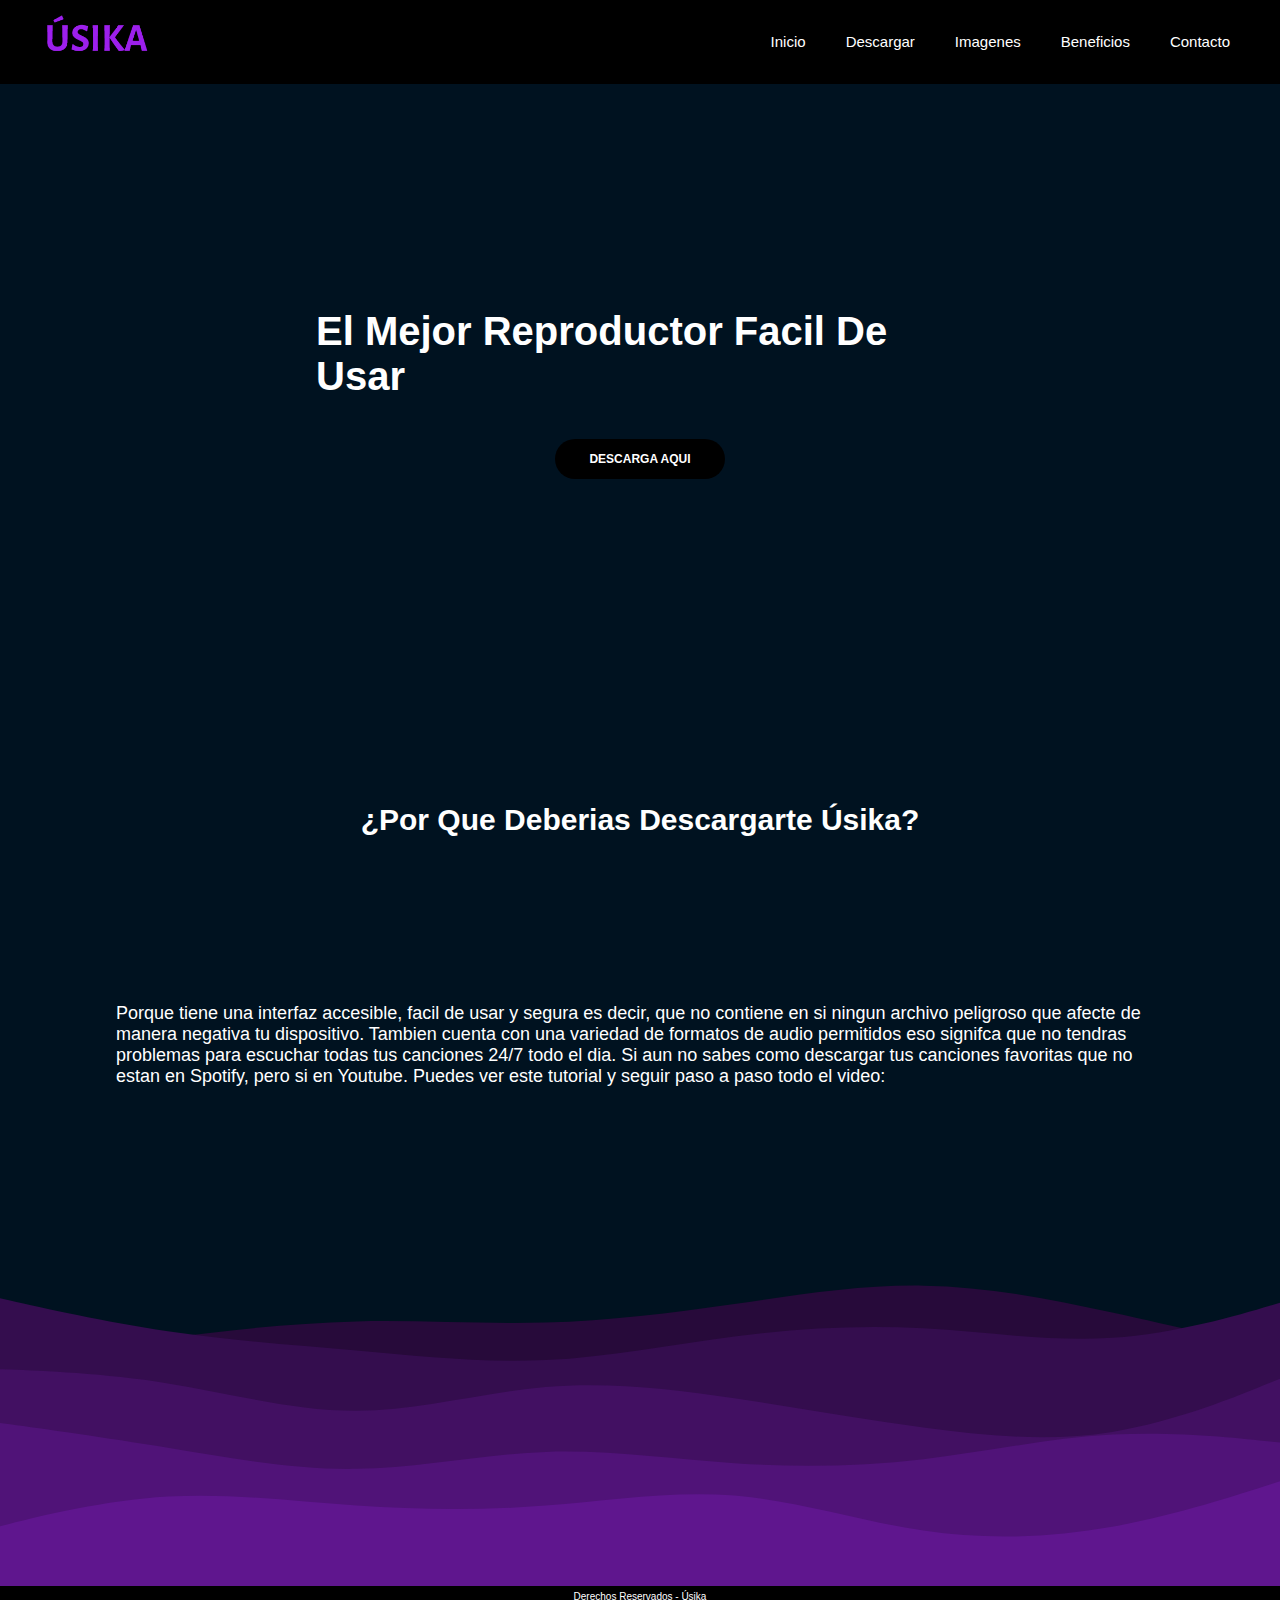
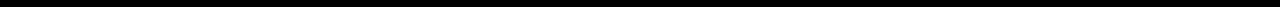
==== index.html @ 64f84dd8 "Agregando efectos en el css" ====
<!DOCTYPE html>
<html lang="en">
<head>
    <meta charset="UTF-8">
    <meta http-equiv="X-UA-Compatible" content="IE=edge">
    <meta name="viewport" content="width=device-width, initial-scale=1.0">
    <title>ÚSIKA</title>

    <link href="https://cdn.jsdelivr.net/npm/bootstrap@5.1.3/dist/css/bootstrap.min.css" rel="stylesheet" integrity="sha384-1BmE4kWBq78iYhFldvKuhfTAU6auU8tT94WrHftjDbrCEXSU1oBoqyl2QvZ6jIW3" crossorigin="anonymous">

    <link rel="stylesheet" href="Css/estilos.css">
</head>
<body>
    <header>
        <nav>
            <a href="index.html">
                <img class="logodelsitio" src="Imagenes/logo.jpg" alt="logo">
            </a>
            <a href="#listas">
                <img class="menu" src="Imagenes/menu.png" alt="menu">
            </a>
            <ul class="listas" id="listas">
                <li class="enlaces"><a class="enlaces_2" href="index.html">Inicio</a></li>
                <li class="enlaces"><a class="enlaces_2" href="Paginas/descargar.html">Descargar</a></li>
                <li class="enlaces"><a class="enlaces_2" href="Paginas/imagenes.html">Imagenes</a></li>
                <li class="enlaces"><a class="enlaces_2" href="Paginas/beneficios.html">Beneficios</a></li>
                <li class="enlaces"><a class="enlaces_2" href="Paginas/contacto.html">Contacto</a></li>
                <li class="enlaces enlaces_close"><a class="enlaces_2" href="#">Salir</a></li>
            </ul>
        </nav>
    </header>
    <main>
        <section class="inicio_section">
            <h1 class="text-center inicio_titulo">El Mejor Reproductor
                Facil De Usar</h1>
                <button class="inicio_boton swing-in-top-fwd">DESCARGA AQUI</button>
        </section>

        <section class="inicio_section_2">
            <h2 class="inicio_titulo_2">¿Por Que Deberias Descargarte Úsika?</h2>

                <P class="text-center inicio_parrafo">Porque tiene una interfaz accesible, facil de usar y segura
                es decir, que no contiene en si ningun archivo
                peligroso que afecte de manera negativa tu dispositivo.
                Tambien cuenta con una variedad de formatos de audio permitidos
                eso signifca que no tendras problemas para escuchar todas
                tus canciones 24/7 todo el dia.
                Si aun no sabes como descargar tus canciones favoritas
                que no estan en Spotify, pero si en Youtube.
                Puedes ver este tutorial y seguir paso a paso todo el video:</P>

                    <iframe class="inicio_youtube_video" src="https://www.youtube.com/embed/3c69z8bg1k0" title="YouTube video player" frameborder="0" allow="accelerometer; autoplay; clipboard-write; encrypted-media; gyroscope; picture-in-picture" allowfullscreen></iframe>
               
        </section>
    </main>
    <footer>
            <p>Derechos Reservados - Úsika</p>
    </footer>

    <script src="https://cdn.jsdelivr.net/npm/bootstrap@5.1.3/dist/js/bootstrap.bundle.min.js" integrity="sha384-ka7Sk0Gln4gmtz2MlQnikT1wXgYsOg+OMhuP+IlRH9sENBO0LRn5q+8nbTov4+1p" crossorigin="anonymous"></script>
</body>
</html>
---- Css/estilos.css ----
* {
    margin: 0;
    padding: 0;
    box-sizing: border-box;
}

body {
    background-color: black;
    font-family: 'Lucida Sans', 'Lucida Sans Regular', 'Lucida Grande', 'Lucida Sans Unicode', Geneva, Verdana, sans-serif;
    color: white;
}

/* estilo para todas las paginas del sitio */

nav {
    display: flex;
    flex-direction: row;
    justify-content: space-between;
    background-color: black;
    margin: 0px 30px;
}

ul {
    margin-bottom: 0px;
    padding-left: 0px;
}

.logodelsitio {
    height: 80px;
}

.listas {
    display: flex;
    flex-direction: row;
    align-items: center;
    list-style: none;
}

.enlaces {
    margin: 0px 20px;
}

.enlaces_2 {
    font-size: 15px;
    text-decoration: none;
    color: white;
}

.enlaces :hover {
    color: #9E1FED;
}

.menu {
    height: 40px;
    margin-top: 18px;
}

footer {
    font-size: 10px;
    text-align: center;
    padding: 5px 0px;
}

footer p {
    margin-bottom: 0px;
}


/* estilos para la pagina de INICIO */

.inicio_section {
    padding: 1rem;
    height: 620px;
    background-color: #001220;
    display: flex;
    flex-direction: column;
    justify-content: center;
    align-items: center;
}

.inicio_titulo {
    font-size: 40px;
    margin: 0px 300px;
}

.inicio_boton {
    font-family: 'Trebuchet MS', 'Lucida Sans Unicode', 'Lucida Grande', 'Lucida Sans', Arial, sans-serif;
    font-weight: bold;
    font-size: 12px;
    margin-top: 40px;
    height: 40px;
    width: 170px;
    border-radius: 30px;
    border: none;
    background-color: black;
    color: white;
    transition: 0.3s;
}

.inicio_boton:hover {
    background-color: #9E1FED;
    box-shadow: 0 0 10px #9E1FED, 0 0 40px #9E1FED, 0 0 80px #9E1FED;
    transition-delay: 0.5s;
}
  
.inicio_section_2 {
    padding: 1rem;
    height: 100%;
    background-image: url(../Imagenes/fondodelasection2.svg);
    background-size: cover;
    background-position: center;
    display: grid;
    grid-template-columns: 100%;
    grid-template-rows: 200px 250px 400px;
    justify-items: center;
    align-items: center;
}

.inicio_titulo_2 {
    font-size: 30px;
    padding: 0px 1rem;
    text-align: center;
}

.inicio_parrafo {
    font-size: 18px;
    margin: 0px 100px;
}

/* estilos para la pagina de DESCARGAR */

.descargar_section {
    padding: 1rem;
    height: 400px;
    background-color: #001220;
    display: flex;
    flex-direction: column;
    justify-content: center;
    align-items: center;
}

.descargar_titulo {
    font-size: 40px;
    text-align: center;
    margin: 0px 200px;
}

.descargar_parrafo {
    font-size: 18px;
    text-align: center;
    margin: 15px 1rem;
}

.descargar_boton {
    font-family: 'Trebuchet MS', 'Lucida Sans Unicode', 'Lucida Grande', 'Lucida Sans', Arial, sans-serif;
    font-weight: bold;
    font-size: 12px;
    margin-top: 15px;
    height: 40px;
    width: 170px;
    border-radius: 30px;
    border: none;
    background-color: black;
    color: white;
    transition: 0.3s;
}

.descargar_boton:hover {
    background-color: #9E1FED;
    box-shadow: 0 0 10px #9E1FED, 0 0 40px #9E1FED, 0 0 80px #9E1FED;
    transition-delay: 0.5s;
}

.descargar_section_2 {
    padding: 2rem;
    height: 100%;
    background-image: url(../Imagenes/fondodelasection2.svg);
    background-size: cover;
    background-position: center;
    display: grid;
    grid-template-columns: 50% 50%;
    grid-template-rows: 150px 100px 120px;
    justify-items: center;
    grid-template-areas: 
    'ele1 ele1'
    'ele2 ele2'
    'ele3 ele4';
}

.descargar_titulo_2 {
    grid-area: ele1;
    text-align: center;
    margin: 0px 1rem;
    display: grid;
    align-items: center;
}

.descargar_parrafo_2 {
    grid-area: ele2;
    padding-top: 10px;
    text-align: center;
    margin: 0px 1rem; 
}

.Appstore {
    grid-area: ele3;
    height: 60px;
   
}

.Playstore {
    grid-area: ele4;
    height: 60px;
}

/* Estilos para la pagina de BENEFICIOS*/

.beneficios_section {
    padding: 1rem;
    height: 100%;
    background-image: url(../Imagenes/fondodelasection2.svg);
    background-size: cover;
    background-position: center;
    display: grid;
    grid-template-columns: 100%;
    grid-template-rows: 200px 250px 400px;
    justify-items: center;
    align-items: center;
}

.beneficios_titulo {
    margin-top: 30px;
}

.beneficios_parrafo {
    font-size: 18px;
    padding: 30px 60px 0px 60px; 
}

/*Efectos para la pagina de INICIO*/



/* RESPONSIVE para dispositivos de 768px de ancho para la pagina de INICIO*/



@media screen and (min-width: 769px) {

    .menu {
        display: none;
    }

    
    .enlaces_close {
    display: none;
    }
   
    .inicio_youtube_video {
        height: 315px;
        width: 560px;
}
}

@media screen and (max-width: 768px) {

    .listas {
        display: none;
    }

    nav {
        margin: 0px 50px;
    }

    .inicio_titulo {
        font-size: 30px;
        margin: 0px 100px;
    }
    
    .inicio_boton {
        font-size: 14px;
    }
    
    .inicio_titulo_2 {
        padding: 0px 0px;
        margin: 0px 15px;
        font-size: 28px;
    }
    
    .inicio_parrafo {
        font-size: 16px;
        margin: 0px 80px;
    }
    
    .inicio_youtube_video {
        height: 315px;
        width: 400px;
    }

    #listas {
        display: block;
        padding: 80px 0px 0px 40px;
        background-color: rgb(0, 0, 0, 0.8);
        width: 70%;
        height: 100vh;
        position: fixed;
        top: 0%;
        left: -100%;
        z-index: 100;
        transition: left 1s;
    }

    #listas:target {
        left: 0;
    }

    .enlaces_2 {
        font-size: 26px;
    }
}

@media screen and (max-width: 480px) {
    
    .inicio_youtube_video {
        height: 250px;
        width: 300px;
    }
    
    .inicio_section_2 {
        grid-template-rows: 200px 420px 300px;
    }
}

@media screen and (max-width: 426px) {
    .inicio_titulo {
        font-size: 30px;
        margin: 0px 40px;
    }
    
    .inicio_titulo_2 {
        font-size: 28px;
    }
    
    .inicio_parrafo {
        margin: 0px 50px;
    }
}

@media screen and (max-width: 320px) {
    
    .inicio_youtube_video {
        height: 200px;
        width: 250px;
    }
    
    .inicio_section {
        height: 500px;
    }
    
    .inicio_section_2 {
        grid-template-rows: 200px 500px 300px;
    }
}

/*RESPONSIVE para dispositivos de 768px de ancho para la pagina de DESCARGAR */

@media screen and (max-width: 768px) {
    
    .descargar_titulo {
        font-size: 26px;
        margin: 0px 40px;
    }
}

@media screen and (max-width: 425px) and (min-width: 321px) {
}

@media screen and (max-width: 320px) {

    .Appstore {
        height: 50px;
        width: 120px;
    }

    .Playstore {
        height: 50px;
        width: 120px;
    }
}

/* RESPONSIVE para dispositivos de 768px de ancho para la pagina de Beneficios*/

@media screen and (max-width: 480px) {

    .beneficios_section {
        grid-template-rows: 200px 420px 300px;
    }
}

@media screen and (max-width: 426px) {
    
    .beneficios_titulo {
        font-size: 28px;
    }
    
    .beneficios_parrafo {
        margin: 0px 30px;
    }

    .beneficios_section {
        grid-template-rows: 200px 700px 300px;
    }
}

@media screen and (max-width: 375px) {

    .beneficios_parrafo {
        padding: 30px 30px 0px 30px; 

    }

    .beneficios_section {
        margin: 0px 5px;
    }
}

@media screen and (max-width: 320px) {

    .beneficios_parrafo {
        padding: 20px 10px 0px 10px; 

    }

    .beneficios_section {
        grid-template-rows: 200px 700px 300px;
    }
}
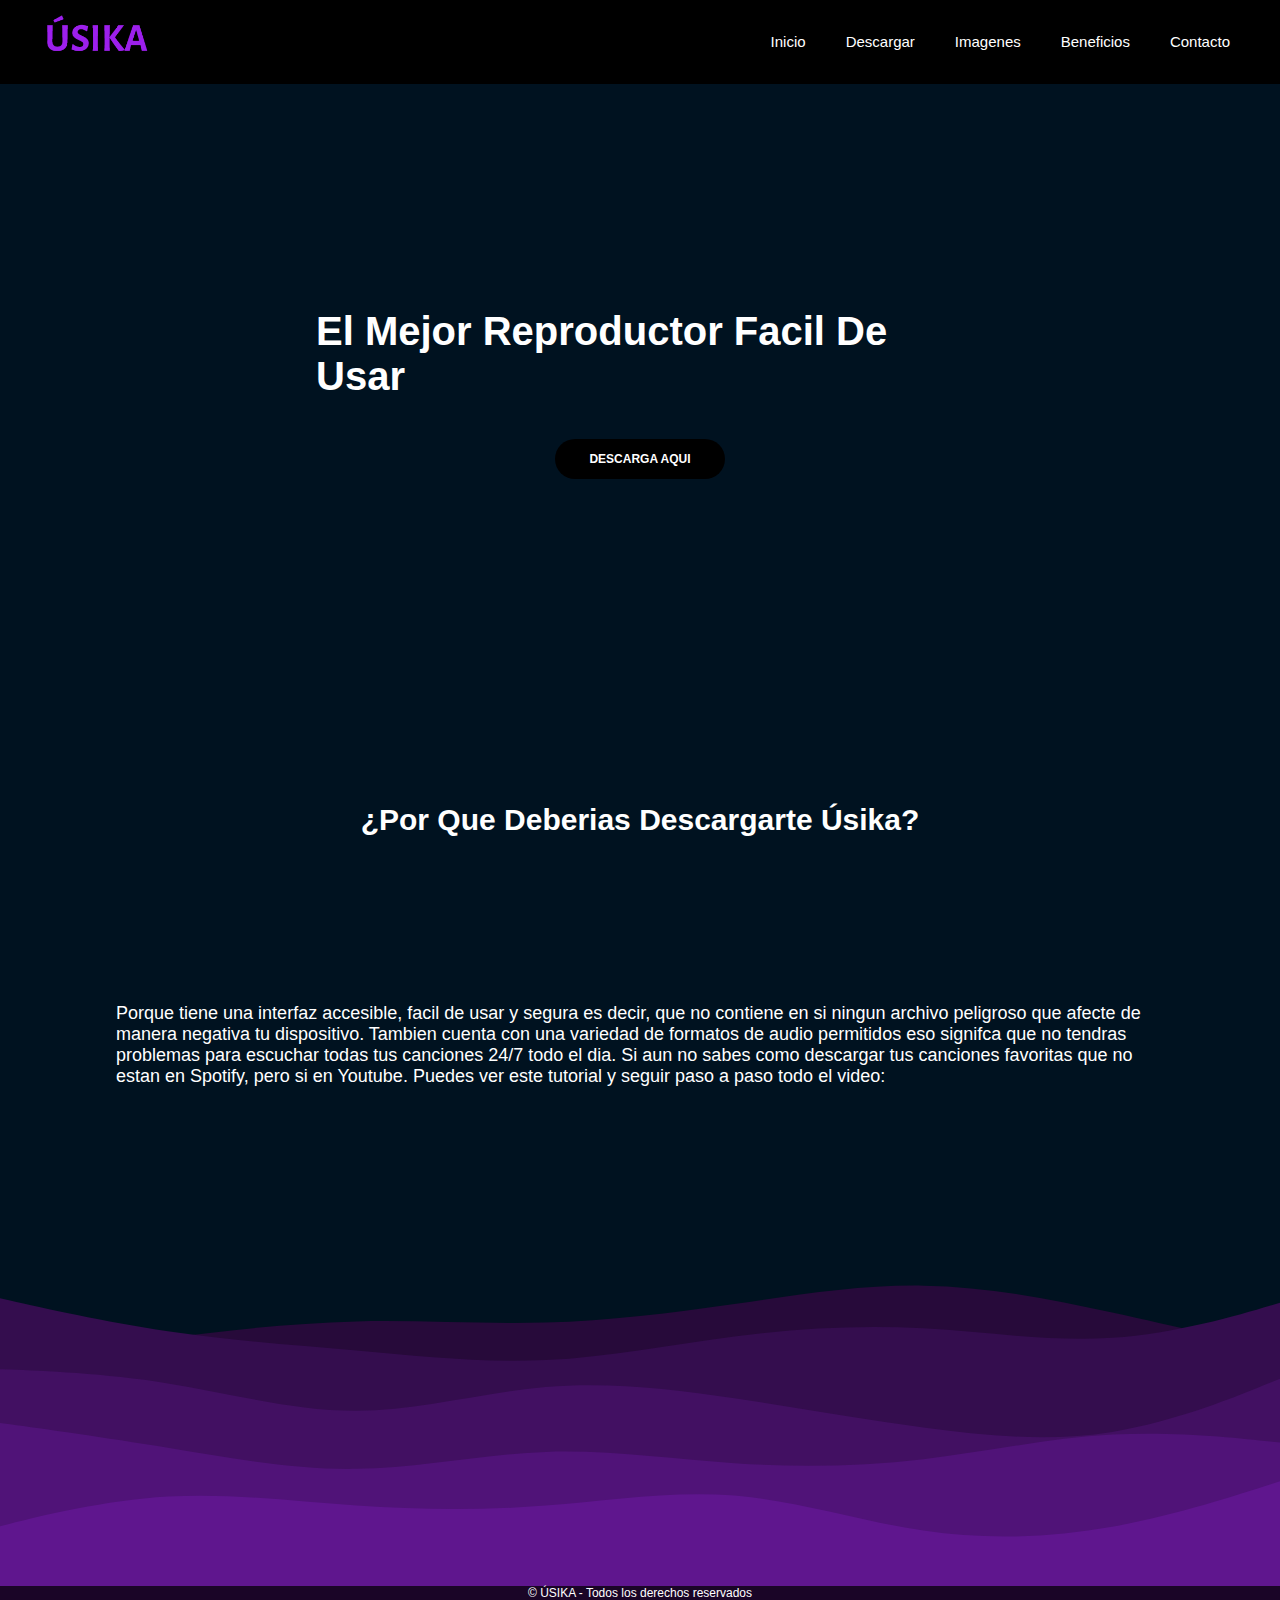
==== commit 736390b8: "Agregando unos cambios" ====
--- a/index.html
+++ b/index.html
@@ -5,6 +5,7 @@
     <meta http-equiv="X-UA-Compatible" content="IE=edge">
     <meta name="viewport" content="width=device-width, initial-scale=1.0">
     <title>ÚSIKA</title>
+    <link rel="icon" href="Imagenes/logo.jpg">
 
     <link href="https://cdn.jsdelivr.net/npm/bootstrap@5.1.3/dist/css/bootstrap.min.css" rel="stylesheet" integrity="sha384-1BmE4kWBq78iYhFldvKuhfTAU6auU8tT94WrHftjDbrCEXSU1oBoqyl2QvZ6jIW3" crossorigin="anonymous">
 
@@ -33,7 +34,7 @@
         <section class="inicio_section">
             <h1 class="text-center inicio_titulo">El Mejor Reproductor
                 Facil De Usar</h1>
-                <button class="inicio_boton swing-in-top-fwd">DESCARGA AQUI</button>
+                <button class="inicio_boton">DESCARGA AQUI</button>
         </section>
 
         <section class="inicio_section_2">
@@ -54,7 +55,7 @@
         </section>
     </main>
     <footer>
-            <p>Derechos Reservados - Úsika</p>
+            <p>© ÚSIKA - Todos los derechos reservados</p>
     </footer>
 
     <script src="https://cdn.jsdelivr.net/npm/bootstrap@5.1.3/dist/js/bootstrap.bundle.min.js" integrity="sha384-ka7Sk0Gln4gmtz2MlQnikT1wXgYsOg+OMhuP+IlRH9sENBO0LRn5q+8nbTov4+1p" crossorigin="anonymous"></script>
--- a/Css/estilos.css
+++ b/Css/estilos.css
@@ -56,12 +56,16 @@
 }
 
 footer {
-    font-size: 10px;
-    text-align: center;
-    padding: 5px 0px;
+    background-color: #1a0527;
+    display: flex;
+    flex-direction: row;
+    justify-content: center;
+    align-content: center;
 }
 
 footer p {
+    font-family: 'Segoe UI', Tahoma, Geneva, Verdana, sans-serif;
+    font-size: 12px;
     margin-bottom: 0px;
 }
 
@@ -99,7 +103,7 @@
 
 .inicio_boton:hover {
     background-color: #9E1FED;
-    box-shadow: 0 0 10px #9E1FED, 0 0 40px #9E1FED, 0 0 80px #9E1FED;
+    box-shadow: 0px 0px 10px #9E1FED, 0px 0px 40px #9E1FED, 0px 0px 80px #9E1FED;
     transition-delay: 0.5s;
 }
   
@@ -172,7 +176,7 @@
 }
 
 .descargar_section_2 {
-    padding: 2rem;
+    padding: 1rem;
     height: 100%;
     background-image: url(../Imagenes/fondodelasection2.svg);
     background-size: cover;
@@ -375,16 +379,35 @@
 @media screen and (max-width: 425px) and (min-width: 321px) {
 }
 
+@media screen and (max-width: 375px) {
+
+    .Appstore {
+        display: flex;
+        flex-direction: row;
+        height: auto;
+        width: 150px;
+    }
+
+    .Playstore {
+        display: flex;
+        flex-direction: row;
+        height: auto;
+        width: 150px;
+    }
+}
+
 @media screen and (max-width: 320px) {
 
     .Appstore {
-        height: 50px;
-        width: 120px;
+        padding-top: 20px;
+        height: auto;
+        width: 130px;
     }
 
     .Playstore {
-        height: 50px;
-        width: 120px;
+        padding-top: 20px;
+        height: auto;
+        width: 130px;
     }
 }
 
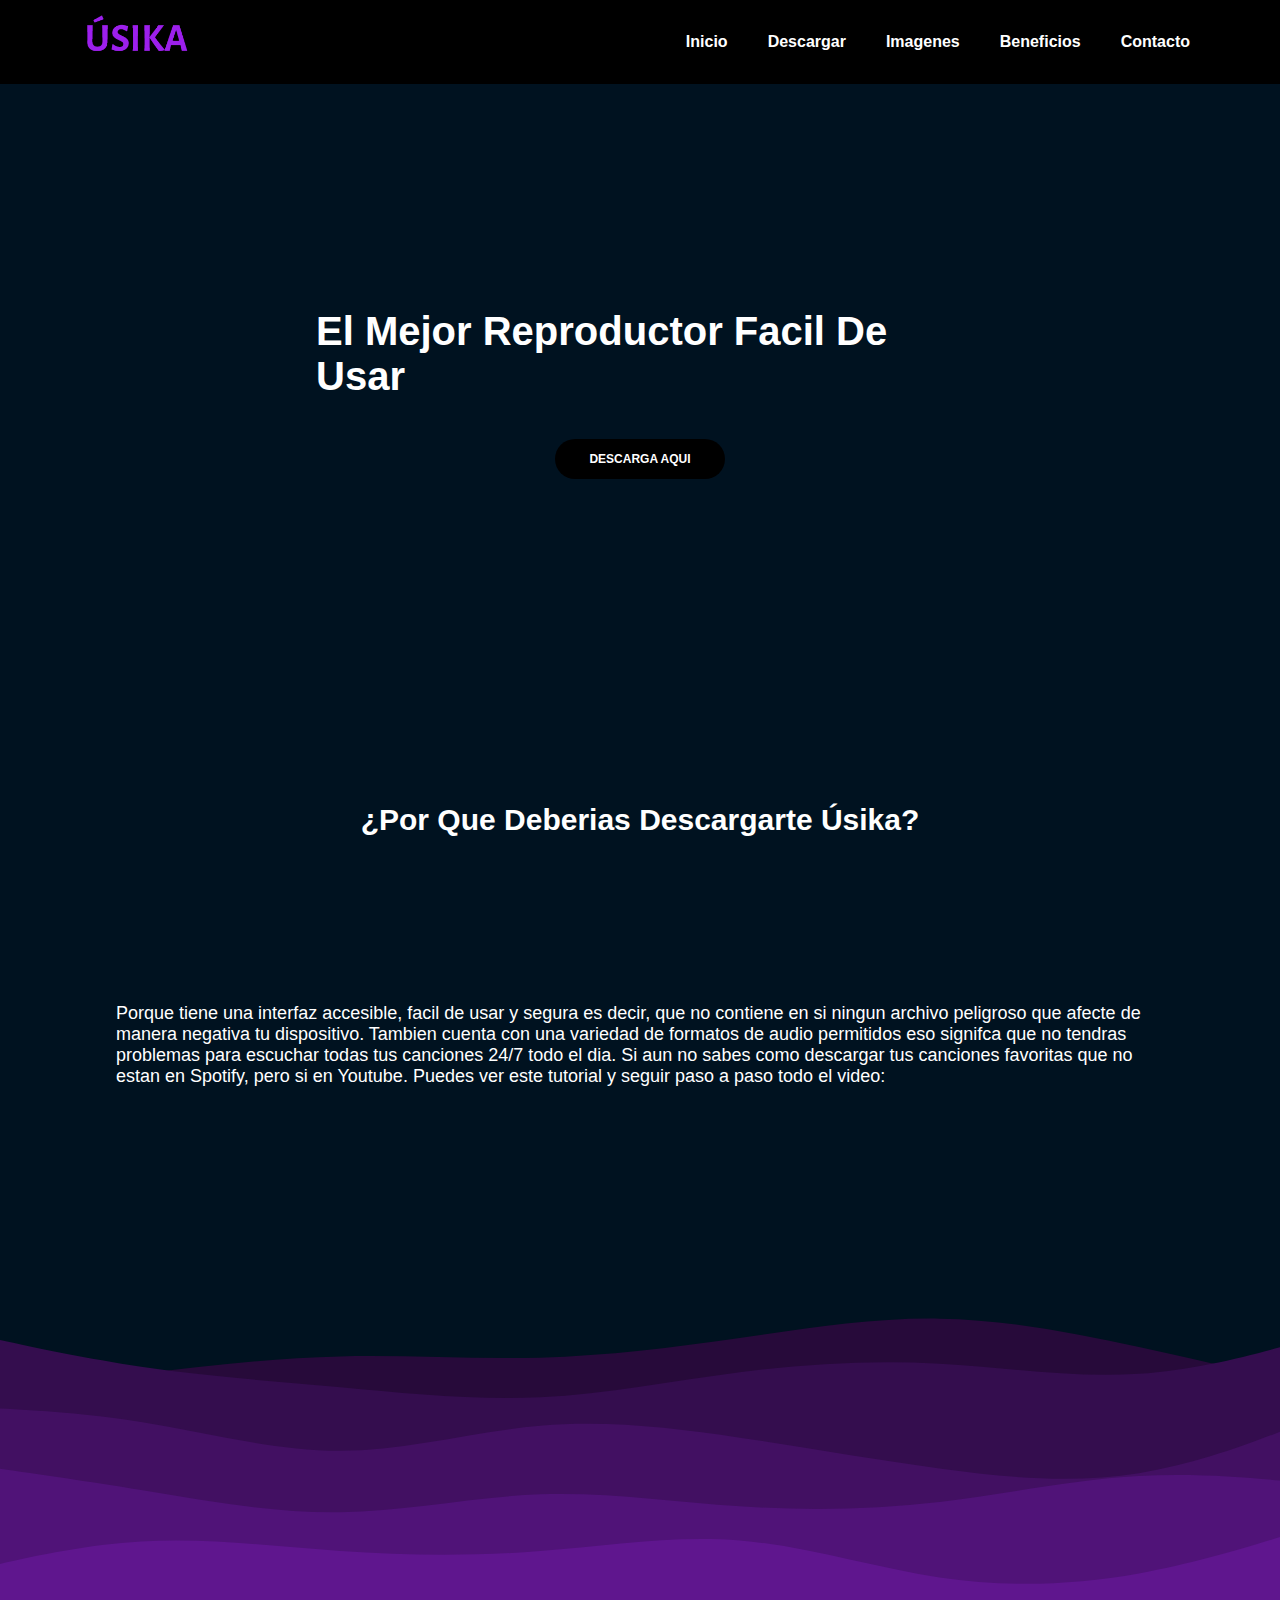
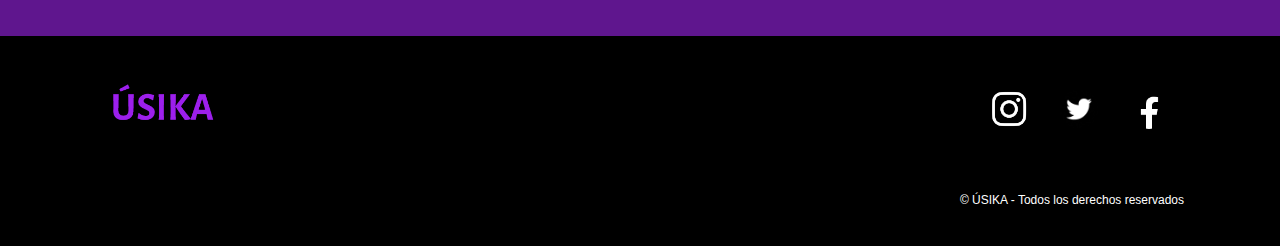
==== commit 058c88af: "Agregando segundo cambio" ====
--- a/index.html
+++ b/index.html
@@ -50,12 +50,26 @@
                 que no estan en Spotify, pero si en Youtube.
                 Puedes ver este tutorial y seguir paso a paso todo el video:</P>
 
-                    <iframe class="inicio_youtube_video" src="https://www.youtube.com/embed/3c69z8bg1k0" title="YouTube video player" frameborder="0" allow="accelerometer; autoplay; clipboard-write; encrypted-media; gyroscope; picture-in-picture" allowfullscreen></iframe>
+                <iframe class="inicio_youtube_video" src="https://www.youtube.com/embed/3c69z8bg1k0" title="YouTube video player" frameborder="0" allow="accelerometer; autoplay; clipboard-write; encrypted-media; gyroscope; picture-in-picture" allowfullscreen></iframe>
                
         </section>
     </main>
     <footer>
-            <p>© ÚSIKA - Todos los derechos reservados</p>
+        <a href="index.html">
+            <img class="logo_footer" src="Imagenes/logo.jpg" alt="logo">
+        </a>
+        <div class="footer2">
+            <a class="enlacesdelfooter" href="#">
+                <img class="footer_logos" src="Imagenes/logo-instagram.jpg" alt="logodefooter">
+            </a>
+            <a class="enlacesdelfooter" href="#">
+                <img class="footer_logos" src="Imagenes/logo-de-twitter.jpg" alt="logodefooter">
+            </a>
+            <a class="enlacesdelfooter" href="#">
+                <img class="footer_logos" src="Imagenes/logo-de-facebook.png" alt="logodefooter">
+            </a>
+        </div>
+        <p class="footer_parrafo">© ÚSIKA - Todos los derechos reservados</p>
     </footer>
 
     <script src="https://cdn.jsdelivr.net/npm/bootstrap@5.1.3/dist/js/bootstrap.bundle.min.js" integrity="sha384-ka7Sk0Gln4gmtz2MlQnikT1wXgYsOg+OMhuP+IlRH9sENBO0LRn5q+8nbTov4+1p" crossorigin="anonymous"></script>
--- a/Css/estilos.css
+++ b/Css/estilos.css
@@ -1,461 +1,508 @@
 * {
-    margin: 0;
-    padding: 0;
-    box-sizing: border-box;
+  margin: 0;
+  padding: 0;
+  box-sizing: border-box;
 }
 
 body {
-    background-color: black;
-    font-family: 'Lucida Sans', 'Lucida Sans Regular', 'Lucida Grande', 'Lucida Sans Unicode', Geneva, Verdana, sans-serif;
-    color: white;
+  background-color: black;
+  font-family: 'Lucida Sans', 'Lucida Sans Regular', 'Lucida Grande', 'Lucida Sans Unicode', Geneva, Verdana, sans-serif;
+  color: white;
 }
 
 /* estilo para todas las paginas del sitio */
-
 nav {
+  display: flex;
+  flex-direction: row;
+  justify-content: space-between;
+  background-color: black;
+  margin: 0px 70px;
+}
+
+ul {
+  margin-bottom: 0px;
+  padding-left: 0px;
+}
+
+.logodelsitio {
+  height: 80px;
+}
+
+.listas {
+  display: flex;
+  flex-direction: row;
+  align-items: center;
+  list-style: none;
+}
+
+.enlaces {
+  margin: 0px 20px;
+}
+
+.enlaces_2 {
+  font-size: 16px;
+  text-decoration: none;
+  color: white;
+  font-family: -apple-system, BlinkMacSystemFont, 'Segoe UI', Roboto, Oxygen, Ubuntu, Cantarell, 'Open Sans', 'Helvetica Neue', sans-serif;
+  font-weight: bold;
+}
+
+.enlaces :hover {
+  color: #9E1FED;
+}
+
+.menu {
+  height: 40px;
+  margin-top: 18px;
+}
+
+footer {
+  background-color: black;
+  height: 210px;
+  display: grid;
+  grid-template-columns: 50% 50%;
+  grid-template-rows: 150px auto;
+  grid-template-areas: 'ele1 ele2' + 'ele3 ele3';
+  align-items: center;
+}
+
+.logo_footer {
+  grid-area: ele1;
+  height: 80px;
+  padding-left: 6rem;
+}
+
+.footer2 {
+  display: flex;
+  flex-direction: row;
+  justify-content: flex-end;
+  padding-right: 6rem;
+}
+
+.enlacesdelfooter {
+  text-decoration: none;
+}
+
+.footer_logos {
+  grid-area: ele2;
+  height: 40px;
+  border-radius: 100%;
+  margin: 0px 15px;
+}
+
+.footer_parrafo {
+  grid-area: ele3;
+  display: flex;
+  flex-direction: row;
+  justify-content: flex-end;
+  font-family: 'Segoe UI', Tahoma, Geneva, Verdana, sans-serif;
+  font-size: 12px;
+  padding-right: 6rem;
+  margin-bottom: 2rem;
+}
+
+/* estilos para la pagina de INICIO */
+.inicio_section {
+  padding: 1rem;
+  height: 620px;
+  background-color: #001220;
+  display: flex;
+  flex-direction: column;
+  justify-content: center;
+  align-items: center;
+}
+
+.inicio_titulo {
+  font-size: 40px;
+  margin: 0px 300px;
+}
+
+.inicio_boton {
+  font-family: 'Trebuchet MS', 'Lucida Sans Unicode', 'Lucida Grande', 'Lucida Sans', Arial, sans-serif;
+  font-weight: bold;
+  font-size: 12px;
+  margin-top: 40px;
+  height: 40px;
+  width: 170px;
+  border-radius: 30px;
+  border: none;
+  background-color: black;
+  color: white;
+  transition: 0.3s;
+}
+
+.inicio_boton:hover {
+  background-color: #9E1FED;
+  box-shadow: 0px 0px 10px #9E1FED, 0px 0px 40px #9E1FED, 0px 0px 80px #9E1FED;
+  transition-delay: 0.5s;
+}
+
+.inicio_section_2 {
+  padding: 1rem;
+  height: 100%;
+  background-image: url(../Imagenes/fondodelasection2.svg);
+  background-size: cover;
+  background-position: center;
+  display: grid;
+  grid-template-columns: 100%;
+  grid-template-rows: 200px 250px 450px;
+  justify-items: center;
+  align-items: center;
+}
+
+.inicio_titulo_2 {
+  font-size: 30px;
+  padding: 0px 1rem;
+  text-align: center;
+}
+
+.inicio_parrafo {
+  font-size: 18px;
+  margin: 0px 100px;
+}
+
+/* estilos para la pagina de DESCARGAR */
+.descargar_section {
+  padding: 1rem;
+  height: 400px;
+  background-color: #001220;
+  display: flex;
+  flex-direction: column;
+  justify-content: center;
+  align-items: center;
+}
+
+.descargar_titulo {
+  font-size: 40px;
+  text-align: center;
+  margin: 0px 200px;
+}
+
+.descargar_parrafo {
+  font-size: 18px;
+  text-align: center;
+  margin: 15px 1rem;
+}
+
+.descargar_boton {
+  font-family: 'Trebuchet MS', 'Lucida Sans Unicode', 'Lucida Grande', 'Lucida Sans', Arial, sans-serif;
+  font-weight: bold;
+  font-size: 12px;
+  margin-top: 15px;
+  height: 40px;
+  width: 170px;
+  border-radius: 30px;
+  border: none;
+  background-color: black;
+  color: white;
+  transition: 0.3s;
+}
+
+.descargar_boton:hover {
+  background-color: #9E1FED;
+  box-shadow: 0 0 10px #9E1FED, 0 0 40px #9E1FED, 0 0 80px #9E1FED;
+  transition-delay: 0.5s;
+}
+
+.descargar_section_2 {
+  padding: 1rem;
+  height: 100%;
+  background-image: url(../Imagenes/fondodelasection2.svg);
+  background-size: cover;
+  background-position: center;
+  display: grid;
+  grid-template-columns: 50% 50%;
+  grid-template-rows: 150px 100px 120px;
+  justify-items: center;
+  grid-template-areas: 'ele1 ele1'+ 'ele2 ele2'+ 'ele3 ele4';
+}
+
+.descargar_titulo_2 {
+  grid-area: ele1;
+  text-align: center;
+  margin: 0px 1rem;
+  display: grid;
+  align-items: center;
+}
+
+.descargar_parrafo_2 {
+  grid-area: ele2;
+  padding-top: 10px;
+  text-align: center;
+  margin: 0px 1rem;
+}
+
+.Appstore {
+  grid-area: ele3;
+  height: 60px;
+}
+
+.Playstore {
+  grid-area: ele4;
+  height: 60px;
+}
+
+/* Estilos para la pagina de BENEFICIOS*/
+.beneficios_section {
+  padding: 1rem;
+  height: 100%;
+  background-image: url(../Imagenes/fondodelasection2.svg);
+  background-size: cover;
+  background-position: center;
+  display: grid;
+  grid-template-columns: 100%;
+  grid-template-rows: 200px 250px 400px;
+  justify-items: center;
+  align-items: center;
+}
+
+.beneficios_titulo {
+  margin-top: 30px;
+}
+
+.beneficios_parrafo {
+  font-size: 18px;
+  padding: 30px 60px 0px 60px;
+}
+
+/*RESPONSIVE para el HEADER*/
+@media screen and (max-width: 425px) {
+  footer {
+    height: 300px;
+    display: flex;
+    flex-direction: column;
+    justify-content: space-evenly;
+  }
+  .logo_footer {
+    grid-area: ele1;
+    height: 80px;
+    padding-left: 0rem;
+  }
+  .footer2 {
     display: flex;
     flex-direction: row;
-    justify-content: space-between;
-    background-color: black;
-    margin: 0px 30px;
-}
-
-ul {
-    margin-bottom: 0px;
-    padding-left: 0px;
-}
-
-.logodelsitio {
-    height: 80px;
-}
-
-.listas {
+    justify-content: flex-end;
+    padding-right: 0rem;
+  }
+  .footer_parrafo {
+    grid-area: ele3;
     display: flex;
     flex-direction: row;
-    align-items: center;
-    list-style: none;
-}
-
-.enlaces {
-    margin: 0px 20px;
-}
-
-.enlaces_2 {
-    font-size: 15px;
-    text-decoration: none;
-    color: white;
-}
-
-.enlaces :hover {
-    color: #9E1FED;
-}
-
-.menu {
-    height: 40px;
-    margin-top: 18px;
-}
-
-footer {
-    background-color: #1a0527;
+    justify-content: flex-end;
+    font-family: 'Segoe UI', Tahoma, Geneva, Verdana, sans-serif;
+    font-size: 12px;
+    padding-right: 0rem;
+    margin-bottom: 2rem;
+  }
+}
+
+/* RESPONSIVE para dispositivos de 768px de ancho para la pagina de INICIO*/
+@media screen and (min-width: 769px) {
+  .menu {
+    display: none;
+  }
+  .enlaces_close {
+    display: none;
+  }
+  .inicio_youtube_video {
+    height: 315px;
+    width: 560px;
+  }
+}
+
+@media screen and (max-width: 768px) {
+  .listas {
+    display: none;
+  }
+  nav {
+    margin: 0px 50px;
+  }
+  .inicio_titulo {
+    font-size: 30px;
+    margin: 0px 100px;
+  }
+  .inicio_boton {
+    font-size: 14px;
+  }
+  .inicio_titulo_2 {
+    padding: 0px 0px;
+    margin: 0px 15px;
+    font-size: 28px;
+  }
+  .inicio_parrafo {
+    font-size: 16px;
+    margin: 0px 80px;
+  }
+  .inicio_youtube_video {
+    height: 315px;
+    width: 400px;
+  }
+  #listas {
+    display: block;
+    padding: 80px 0px 0px 40px;
+    background-color: rgba 0, 0, 0, 0.8;
+    width: 70%;
+    height: 100vh;
+    position: fixed;
+    top: 0%;
+    left: -100%;
+    z-index: 100;
+    transition: left 1s;
+  }
+  #listas:target {
+    left: 0;
+  }
+  .enlaces_2 {
+    font-size: 26px;
+  }
+}
+
+@media screen and (max-width: 480px) {
+  .inicio_youtube_video {
+    height: 250px;
+    width: 300px;
+  }
+  .inicio_section_2 {
+    grid-template-rows: 200px 420px 300px;
+  }
+}
+
+@media screen and (max-width: 426px) {
+  .inicio_titulo {
+    font-size: 30px;
+    margin: 0px 40px;
+  }
+  .inicio_titulo_2 {
+    font-size: 28px;
+  }
+  .inicio_parrafo {
+    margin: 0px 50px;
+  }
+}
+
+@media screen and (max-width: 320px) {
+  .inicio_youtube_video {
+    height: 200px;
+    width: 250px;
+  }
+  .inicio_section {
+    height: 500px;
+  }
+  .inicio_section_2 {
+    grid-template-rows: 200px 700px 300px;
+  }
+}
+
+@media screen and (max-width: 270px) {
+  .inicio_section_2 {
+    grid-template-rows: 200px 800px 300px;
+  }
+}
+
+/*RESPONSIVE para dispositivos de 768px de ancho para la pagina de DESCARGAR */
+@media screen and (max-width: 768px) {
+  .descargar_titulo {
+    font-size: 26px;
+    margin: 0px 40px;
+  }
+}
+
+@media screen and (max-width: 425px) {
+  .descargar_section_2 {
+    grid-template-columns: 100%;
+    grid-template-rows: 200px 150px 100px 100px;
+    grid-template-areas: 'ele1'+ 'ele2'+ 'ele3'+ 'ele4';
+  }
+}
+
+@media screen and (max-width: 375px) {
+  .Appstore {
     display: flex;
     flex-direction: row;
-    justify-content: center;
-    align-content: center;
-}
-
-footer p {
-    font-family: 'Segoe UI', Tahoma, Geneva, Verdana, sans-serif;
-    font-size: 12px;
-    margin-bottom: 0px;
-}
-
-
-/* estilos para la pagina de INICIO */
-
-.inicio_section {
-    padding: 1rem;
-    height: 620px;
-    background-color: #001220;
+    height: auto;
+    width: 150px;
+  }
+  .Playstore {
     display: flex;
-    flex-direction: column;
-    justify-content: center;
-    align-items: center;
-}
-
-.inicio_titulo {
-    font-size: 40px;
-    margin: 0px 300px;
-}
-
-.inicio_boton {
-    font-family: 'Trebuchet MS', 'Lucida Sans Unicode', 'Lucida Grande', 'Lucida Sans', Arial, sans-serif;
-    font-weight: bold;
-    font-size: 12px;
-    margin-top: 40px;
-    height: 40px;
-    width: 170px;
-    border-radius: 30px;
-    border: none;
-    background-color: black;
-    color: white;
-    transition: 0.3s;
-}
-
-.inicio_boton:hover {
-    background-color: #9E1FED;
-    box-shadow: 0px 0px 10px #9E1FED, 0px 0px 40px #9E1FED, 0px 0px 80px #9E1FED;
-    transition-delay: 0.5s;
-}
-  
-.inicio_section_2 {
-    padding: 1rem;
-    height: 100%;
-    background-image: url(../Imagenes/fondodelasection2.svg);
-    background-size: cover;
-    background-position: center;
-    display: grid;
+    flex-direction: row;
+    height: auto;
+    width: 150px;
+  }
+}
+
+@media screen and (max-width: 320px) {
+  .Appstore {
+    padding-top: 20px;
+    height: auto;
+    width: 130px;
+  }
+  .Playstore {
+    padding-top: 20px;
+    height: auto;
+    width: 130px;
+  }
+}
+
+@media screen and (max-width: 300px) {
+  .descargar_section {
+    height: 500px;
+  }
+  .descargar_section_2 {
     grid-template-columns: 100%;
-    grid-template-rows: 200px 250px 400px;
-    justify-items: center;
-    align-items: center;
-}
-
-.inicio_titulo_2 {
-    font-size: 30px;
-    padding: 0px 1rem;
-    text-align: center;
-}
-
-.inicio_parrafo {
-    font-size: 18px;
-    margin: 0px 100px;
-}
-
-/* estilos para la pagina de DESCARGAR */
-
-.descargar_section {
-    padding: 1rem;
-    height: 400px;
-    background-color: #001220;
-    display: flex;
-    flex-direction: column;
-    justify-content: center;
-    align-items: center;
-}
-
-.descargar_titulo {
-    font-size: 40px;
-    text-align: center;
-    margin: 0px 200px;
-}
-
-.descargar_parrafo {
-    font-size: 18px;
-    text-align: center;
-    margin: 15px 1rem;
-}
-
-.descargar_boton {
-    font-family: 'Trebuchet MS', 'Lucida Sans Unicode', 'Lucida Grande', 'Lucida Sans', Arial, sans-serif;
-    font-weight: bold;
-    font-size: 12px;
-    margin-top: 15px;
-    height: 40px;
-    width: 170px;
-    border-radius: 30px;
-    border: none;
-    background-color: black;
-    color: white;
-    transition: 0.3s;
-}
-
-.descargar_boton:hover {
-    background-color: #9E1FED;
-    box-shadow: 0 0 10px #9E1FED, 0 0 40px #9E1FED, 0 0 80px #9E1FED;
-    transition-delay: 0.5s;
-}
-
-.descargar_section_2 {
-    padding: 1rem;
-    height: 100%;
-    background-image: url(../Imagenes/fondodelasection2.svg);
-    background-size: cover;
-    background-position: center;
-    display: grid;
-    grid-template-columns: 50% 50%;
-    grid-template-rows: 150px 100px 120px;
-    justify-items: center;
-    grid-template-areas: 
-    'ele1 ele1'
-    'ele2 ele2'
-    'ele3 ele4';
-}
-
-.descargar_titulo_2 {
-    grid-area: ele1;
-    text-align: center;
-    margin: 0px 1rem;
-    display: grid;
-    align-items: center;
-}
-
-.descargar_parrafo_2 {
-    grid-area: ele2;
-    padding-top: 10px;
-    text-align: center;
-    margin: 0px 1rem; 
-}
-
-.Appstore {
-    grid-area: ele3;
-    height: 60px;
-   
-}
-
-.Playstore {
-    grid-area: ele4;
-    height: 60px;
-}
-
-/* Estilos para la pagina de BENEFICIOS*/
-
-.beneficios_section {
-    padding: 1rem;
-    height: 100%;
-    background-image: url(../Imagenes/fondodelasection2.svg);
-    background-size: cover;
-    background-position: center;
-    display: grid;
-    grid-template-columns: 100%;
-    grid-template-rows: 200px 250px 400px;
-    justify-items: center;
-    align-items: center;
-}
-
-.beneficios_titulo {
-    margin-top: 30px;
-}
-
-.beneficios_parrafo {
-    font-size: 18px;
-    padding: 30px 60px 0px 60px; 
-}
-
-/*Efectos para la pagina de INICIO*/
-
-
-
-/* RESPONSIVE para dispositivos de 768px de ancho para la pagina de INICIO*/
-
-
-
-@media screen and (min-width: 769px) {
-
-    .menu {
-        display: none;
-    }
-
-    
-    .enlaces_close {
-    display: none;
-    }
-   
-    .inicio_youtube_video {
-        height: 315px;
-        width: 560px;
-}
-}
-
-@media screen and (max-width: 768px) {
-
-    .listas {
-        display: none;
-    }
-
-    nav {
-        margin: 0px 50px;
-    }
-
-    .inicio_titulo {
-        font-size: 30px;
-        margin: 0px 100px;
-    }
-    
-    .inicio_boton {
-        font-size: 14px;
-    }
-    
-    .inicio_titulo_2 {
-        padding: 0px 0px;
-        margin: 0px 15px;
-        font-size: 28px;
-    }
-    
-    .inicio_parrafo {
-        font-size: 16px;
-        margin: 0px 80px;
-    }
-    
-    .inicio_youtube_video {
-        height: 315px;
-        width: 400px;
-    }
-
-    #listas {
-        display: block;
-        padding: 80px 0px 0px 40px;
-        background-color: rgb(0, 0, 0, 0.8);
-        width: 70%;
-        height: 100vh;
-        position: fixed;
-        top: 0%;
-        left: -100%;
-        z-index: 100;
-        transition: left 1s;
-    }
-
-    #listas:target {
-        left: 0;
-    }
-
-    .enlaces_2 {
-        font-size: 26px;
-    }
-}
-
+    grid-template-rows: 200px 150px auto 100px;
+    grid-template-areas: 'ele1'+ 'ele2'+ 'ele3'+ 'ele4';
+  }
+}
+
+/* RESPONSIVE para dispositivos de 768px de ancho para la pagina de Beneficios*/
 @media screen and (max-width: 480px) {
-    
-    .inicio_youtube_video {
-        height: 250px;
-        width: 300px;
-    }
-    
-    .inicio_section_2 {
-        grid-template-rows: 200px 420px 300px;
-    }
+  .beneficios_section {
+    grid-template-rows: 200px 420px 300px;
+  }
 }
 
 @media screen and (max-width: 426px) {
-    .inicio_titulo {
-        font-size: 30px;
-        margin: 0px 40px;
-    }
-    
-    .inicio_titulo_2 {
-        font-size: 28px;
-    }
-    
-    .inicio_parrafo {
-        margin: 0px 50px;
-    }
+  .beneficios_titulo {
+    font-size: 28px;
+  }
+  .beneficios_parrafo {
+    margin: 0px 30px;
+  }
+  .beneficios_section {
+    grid-template-rows: 200px 700px 300px;
+  }
+}
+
+@media screen and (max-width: 375px) {
+  .beneficios_parrafo {
+    padding: 30px 30px 0px 30px;
+  }
+  .beneficios_section {
+    margin: 0px 5px;
+  }
 }
 
 @media screen and (max-width: 320px) {
-    
-    .inicio_youtube_video {
-        height: 200px;
-        width: 250px;
-    }
-    
-    .inicio_section {
-        height: 500px;
-    }
-    
-    .inicio_section_2 {
-        grid-template-rows: 200px 500px 300px;
-    }
-}
-
-/*RESPONSIVE para dispositivos de 768px de ancho para la pagina de DESCARGAR */
-
-@media screen and (max-width: 768px) {
-    
-    .descargar_titulo {
-        font-size: 26px;
-        margin: 0px 40px;
-    }
-}
-
-@media screen and (max-width: 425px) and (min-width: 321px) {
-}
-
-@media screen and (max-width: 375px) {
-
-    .Appstore {
-        display: flex;
-        flex-direction: row;
-        height: auto;
-        width: 150px;
-    }
-
-    .Playstore {
-        display: flex;
-        flex-direction: row;
-        height: auto;
-        width: 150px;
-    }
-}
-
-@media screen and (max-width: 320px) {
-
-    .Appstore {
-        padding-top: 20px;
-        height: auto;
-        width: 130px;
-    }
-
-    .Playstore {
-        padding-top: 20px;
-        height: auto;
-        width: 130px;
-    }
-}
-
-/* RESPONSIVE para dispositivos de 768px de ancho para la pagina de Beneficios*/
-
-@media screen and (max-width: 480px) {
-
-    .beneficios_section {
-        grid-template-rows: 200px 420px 300px;
-    }
-}
-
-@media screen and (max-width: 426px) {
-    
-    .beneficios_titulo {
-        font-size: 28px;
-    }
-    
-    .beneficios_parrafo {
-        margin: 0px 30px;
-    }
-
-    .beneficios_section {
-        grid-template-rows: 200px 700px 300px;
-    }
-}
-
-@media screen and (max-width: 375px) {
-
-    .beneficios_parrafo {
-        padding: 30px 30px 0px 30px; 
-
-    }
-
-    .beneficios_section {
-        margin: 0px 5px;
-    }
-}
-
-@media screen and (max-width: 320px) {
-
-    .beneficios_parrafo {
-        padding: 20px 10px 0px 10px; 
-
-    }
-
-    .beneficios_section {
-        grid-template-rows: 200px 700px 300px;
-    }
-}
-
+  .beneficios_parrafo {
+    padding: 20px 10px 0px 10px;
+  }
+  .beneficios_section {
+    grid-template-rows: 200px 800px 400px;
+  }
+}
+
+@media screen and (max-width: 300px) {
+  .beneficios_section {
+    grid-template-rows: 200px 900px 400px;
+  }
+}
+/*# sourceMappingURL=estilos.css.map */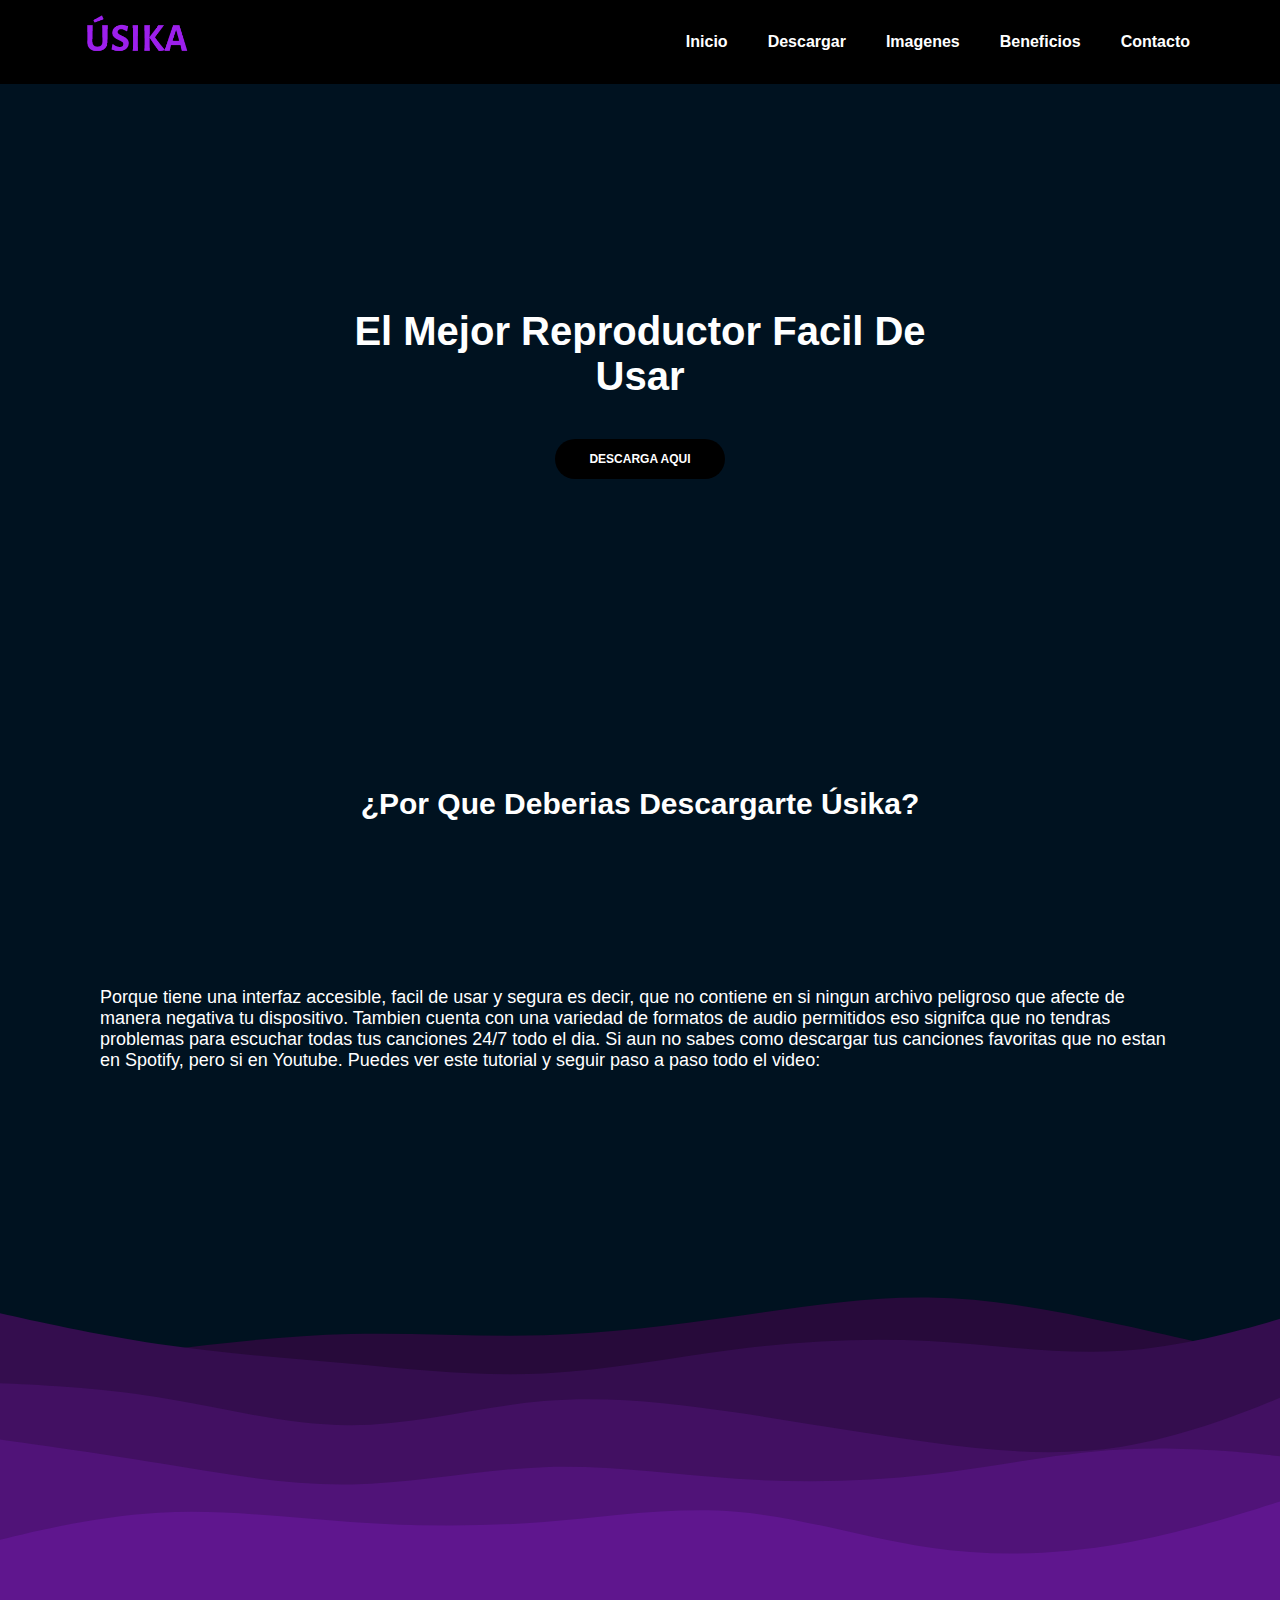
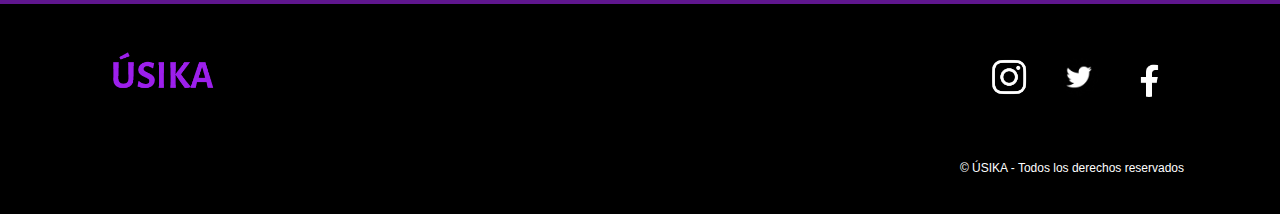
==== commit 4617a5ed: "Agregando SASS 2" ====
--- a/index.html
+++ b/index.html
@@ -30,11 +30,11 @@
             </ul>
         </nav>
     </header>
-    <main>
-        <section class="inicio_section">
-            <h1 class="text-center inicio_titulo">El Mejor Reproductor
+    <main class="inicio">
+        <section class="inicio_section section-small flex btn-section-fondo">
+            <h1 class="extend-titulo extend-titulo-text-align extend-titulo-margin text-center inicio_titulo">El Mejor Reproductor
                 Facil De Usar</h1>
-                <button class="inicio_boton">DESCARGA AQUI</button>
+                <button class="inicio_boton btn-white btn-black-fondo">DESCARGA AQUI</button>
         </section>
 
         <section class="inicio_section_2">
@@ -54,19 +54,19 @@
                
         </section>
     </main>
-    <footer>
+    <footer class="footer">
         <a href="index.html">
-            <img class="logo_footer" src="Imagenes/logo.jpg" alt="logo">
+            <img class="footer_logo" src="Imagenes/logo.jpg" alt="logo">
         </a>
-        <div class="footer2">
-            <a class="enlacesdelfooter" href="#">
-                <img class="footer_logos" src="Imagenes/logo-instagram.jpg" alt="logodefooter">
+        <div class="footer_2">
+            <a class="footer_enlaces" href="#">
+                <img class="footer_enlaces_logos" src="Imagenes/logo-instagram.jpg" alt="logodefooter">
             </a>
-            <a class="enlacesdelfooter" href="#">
-                <img class="footer_logos" src="Imagenes/logo-de-twitter.jpg" alt="logodefooter">
+            <a class="footer_enlaces" href="#">
+                <img class="footer_enlaces_logos" src="Imagenes/logo-de-twitter.jpg" alt="logodefooter">
             </a>
-            <a class="enlacesdelfooter" href="#">
-                <img class="footer_logos" src="Imagenes/logo-de-facebook.png" alt="logodefooter">
+            <a class="footer_enlaces" href="#">
+                <img class="footer_enlaces_logos" src="Imagenes/logo-de-facebook.png" alt="logodefooter">
             </a>
         </div>
         <p class="footer_parrafo">© ÚSIKA - Todos los derechos reservados</p>
--- a/Css/estilos.css
+++ b/Css/estilos.css
@@ -1,3 +1,68 @@
+/*Mapas*/
+.btn-white {
+  color: white;
+}
+
+.btn-black {
+  color: black;
+}
+
+.btn-white-fondo {
+  background-color: white;
+}
+
+.btn-black-fondo {
+  background-color: black;
+}
+
+.btn-section-fondo {
+  background-color: #001220;
+}
+
+/*Map-get*/
+.flex {
+  display: flex;
+  flex-direction: column;
+  justify-content: center;
+  align-items: center;
+}
+
+/*Extend*/
+.extend-titulo, .extend-titulo-text-align, .extend-titulo-margin {
+  font-size: 40px;
+}
+
+.extend-titulo-text-align {
+  text-align: center;
+}
+
+.extend-titulo-margin {
+  margin: 0px 300px;
+}
+
+.extend-parrafo, .extend-parrafo-text-align, .extend-parrafo-margin {
+  font-size: 18px;
+}
+
+.extend-parrafo-text-align {
+  text-align: center;
+}
+
+.extend-parrafo-margin {
+  padding: 0px 100px;
+}
+
+/*Mixing*/
+.section-small {
+  padding: 1rem;
+  height: 620px;
+}
+
+.section-medium {
+  padding: 1rem;
+  height: 100%;
+}
+
 * {
   margin: 0;
   padding: 0;
@@ -19,7 +84,7 @@
   margin: 0px 70px;
 }
 
-ul {
+nav ul {
   margin-bottom: 0px;
   padding-left: 0px;
 }
@@ -47,7 +112,7 @@
   font-weight: bold;
 }
 
-.enlaces :hover {
+.enlaces_2:hover {
   color: #9E1FED;
 }
 
@@ -56,7 +121,7 @@
   margin-top: 18px;
 }
 
-footer {
+.footer {
   background-color: black;
   height: 210px;
   display: grid;
@@ -67,24 +132,24 @@
   align-items: center;
 }
 
-.logo_footer {
+.footer_logo {
   grid-area: ele1;
   height: 80px;
   padding-left: 6rem;
 }
 
-.footer2 {
+.footer_2 {
   display: flex;
   flex-direction: row;
   justify-content: flex-end;
   padding-right: 6rem;
 }
 
-.enlacesdelfooter {
+.footer_enlaces {
   text-decoration: none;
 }
 
-.footer_logos {
+.footer_enlaces_logos {
   grid-area: ele2;
   height: 40px;
   border-radius: 100%;
@@ -103,21 +168,6 @@
 }
 
 /* estilos para la pagina de INICIO */
-.inicio_section {
-  padding: 1rem;
-  height: 620px;
-  background-color: #001220;
-  display: flex;
-  flex-direction: column;
-  justify-content: center;
-  align-items: center;
-}
-
-.inicio_titulo {
-  font-size: 40px;
-  margin: 0px 300px;
-}
-
 .inicio_boton {
   font-family: 'Trebuchet MS', 'Lucida Sans Unicode', 'Lucida Grande', 'Lucida Sans', Arial, sans-serif;
   font-weight: bold;
@@ -127,8 +177,6 @@
   width: 170px;
   border-radius: 30px;
   border: none;
-  background-color: black;
-  color: white;
   transition: 0.3s;
 }
 
@@ -139,8 +187,6 @@
 }
 
 .inicio_section_2 {
-  padding: 1rem;
-  height: 100%;
   background-image: url(../Imagenes/fondodelasection2.svg);
   background-size: cover;
   background-position: center;
@@ -163,16 +209,6 @@
 }
 
 /* estilos para la pagina de DESCARGAR */
-.descargar_section {
-  padding: 1rem;
-  height: 400px;
-  background-color: #001220;
-  display: flex;
-  flex-direction: column;
-  justify-content: center;
-  align-items: center;
-}
-
 .descargar_titulo {
   font-size: 40px;
   text-align: center;
@@ -194,8 +230,6 @@
   width: 170px;
   border-radius: 30px;
   border: none;
-  background-color: black;
-  color: white;
   transition: 0.3s;
 }
 
@@ -206,14 +240,12 @@
 }
 
 .descargar_section_2 {
-  padding: 1rem;
-  height: 100%;
   background-image: url(../Imagenes/fondodelasection2.svg);
   background-size: cover;
   background-position: center;
   display: grid;
   grid-template-columns: 50% 50%;
-  grid-template-rows: 150px 100px 120px;
+  grid-template-rows: 150px 150px 200px;
   justify-items: center;
   grid-template-areas: 'ele1 ele1'  'ele2 ele2'@@ -222,14 +254,16 @@
 
 .descargar_titulo_2 {
   grid-area: ele1;
-  text-align: center;
-  margin: 0px 1rem;
+  font-size: 40px;
+  text-align: center;
+  padding: 0px 3rem;
   display: grid;
-  align-items: center;
+  align-items: flex-end;
 }
 
 .descargar_parrafo_2 {
   grid-area: ele2;
+  font-size: 18px;
   padding-top: 10px;
   text-align: center;
   margin: 0px 1rem;
@@ -245,10 +279,21 @@
   height: 60px;
 }
 
+/* Estilos para la pagina de IMAGENES*/
+.imagenes_section_1 {
+  background-color: #001220;
+}
+
+.imagenes_parrafo_1 {
+  padding: 20px 100px;
+}
+
+.imagenes_carrusel {
+  padding: 5rem;
+}
+
 /* Estilos para la pagina de BENEFICIOS*/
 .beneficios_section {
-  padding: 1rem;
-  height: 100%;
   background-image: url(../Imagenes/fondodelasection2.svg);
   background-size: cover;
   background-position: center;
@@ -270,18 +315,18 @@
 
 /*RESPONSIVE para el HEADER*/
 @media screen and (max-width: 425px) {
-  footer {
+  .footer {
     height: 300px;
     display: flex;
     flex-direction: column;
     justify-content: space-evenly;
   }
-  .logo_footer {
+  .footer_logo {
     grid-area: ele1;
     height: 80px;
     padding-left: 0rem;
   }
-  .footer2 {
+  .footer_2 {
     display: flex;
     flex-direction: row;
     justify-content: flex-end;
@@ -343,7 +388,7 @@
   #listas {
     display: block;
     padding: 80px 0px 0px 40px;
-    background-color: rgba 0, 0, 0, 0.8;
+    background-color: rgba(0, 0, 0, 0.8);
     width: 70%;
     height: 100vh;
     position: fixed;
@@ -405,8 +450,12 @@
 /*RESPONSIVE para dispositivos de 768px de ancho para la pagina de DESCARGAR */
 @media screen and (max-width: 768px) {
   .descargar_titulo {
+    font-size: 30px;
+    margin: 0px 40px;
+  }
+  .descargar_titulo_2 {
     font-size: 26px;
-    margin: 0px 40px;
+    padding: 0px 40px;
   }
 }
 
@@ -463,7 +512,32 @@
   }
 }
 
+/* RESPONSIVE para la pagina de Imagenes*/
+@media screen and (max-width: 768px) {
+  .imagenes_carrusel {
+    padding: 3rem;
+  }
+}
+
+@media screen and (max-width: 425px) {
+  .imagenes_parrafo_1 {
+    font-size: 20px;
+    padding: 20px 20px;
+  }
+  .imagenes_carrusel {
+    padding: 1rem;
+    margin-bottom: 3rem;
+  }
+}
+
 /* RESPONSIVE para dispositivos de 768px de ancho para la pagina de Beneficios*/
+@media screen and (max-width: 768px) {
+  .beneficios_titulo {
+    font-size: 35px;
+    padding: 0px 40px;
+  }
+}
+
 @media screen and (max-width: 480px) {
   .beneficios_section {
     grid-template-rows: 200px 420px 300px;
@@ -473,12 +547,13 @@
 @media screen and (max-width: 426px) {
   .beneficios_titulo {
     font-size: 28px;
+    padding: 0px 10px;
   }
   .beneficios_parrafo {
     margin: 0px 30px;
   }
   .beneficios_section {
-    grid-template-rows: 200px 700px 300px;
+    grid-template-rows: 400px 750px 300px;
   }
 }
 
@@ -492,11 +567,14 @@
 }
 
 @media screen and (max-width: 320px) {
+  .beneficios_titulo {
+    padding: 0px 5px;
+  }
   .beneficios_parrafo {
     padding: 20px 10px 0px 10px;
   }
   .beneficios_section {
-    grid-template-rows: 200px 800px 400px;
+    grid-template-rows: 350px 800px 300px;
   }
 }
 
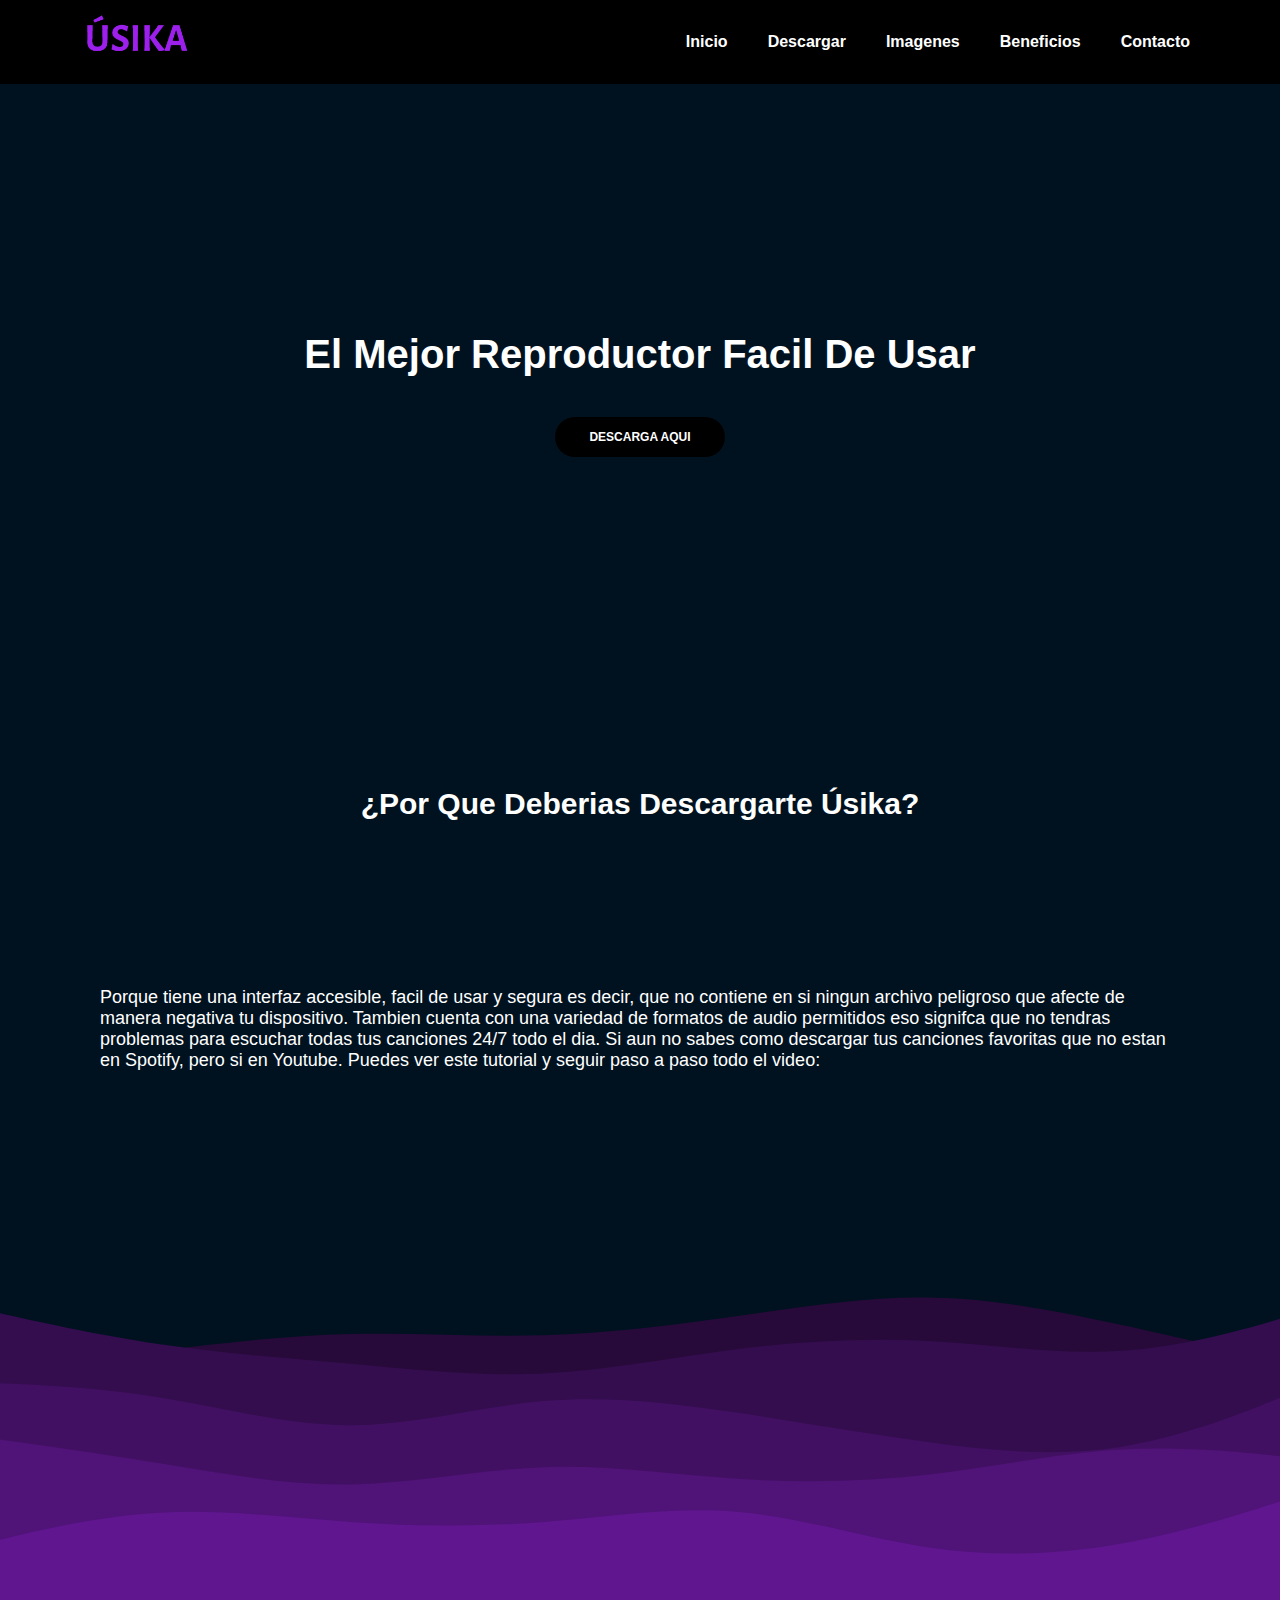
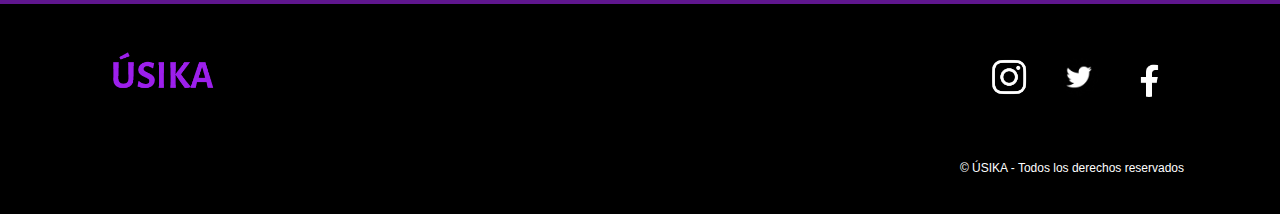
==== commit a78e7de1: "Solucionando errores de SASS" ====
--- a/index.html
+++ b/index.html
@@ -4,7 +4,10 @@
     <meta charset="UTF-8">
     <meta http-equiv="X-UA-Compatible" content="IE=edge">
     <meta name="viewport" content="width=device-width, initial-scale=1.0">
-    <title>ÚSIKA</title>
+    <meta name="description" content="Descarga y escucha tu musica favorita de todos los dias gratis">
+    <meta name="keywords" content="ÚSIKA, Usika, Musica, Canciones, Albun, Descargar, Free, Argentina, Sonidos, Inicio">
+
+    <title>ÚSIKA - Inicio</title>
     <link rel="icon" href="Imagenes/logo.jpg">
 
     <link href="https://cdn.jsdelivr.net/npm/bootstrap@5.1.3/dist/css/bootstrap.min.css" rel="stylesheet" integrity="sha384-1BmE4kWBq78iYhFldvKuhfTAU6auU8tT94WrHftjDbrCEXSU1oBoqyl2QvZ6jIW3" crossorigin="anonymous">
--- a/Css/estilos.css
+++ b/Css/estilos.css
@@ -37,11 +37,11 @@
 }
 
 .extend-titulo-margin {
-  margin: 0px 300px;
+  margin: 0px 200px;
 }
 
 .extend-parrafo, .extend-parrafo-text-align, .extend-parrafo-margin {
-  font-size: 18px;
+  font-size: 20px;
 }
 
 .extend-parrafo-text-align {
@@ -282,10 +282,21 @@
 /* Estilos para la pagina de IMAGENES*/
 .imagenes_section_1 {
   background-color: #001220;
+  display: grid;
+  grid-template-columns: 100%;
+  grid-template-rows: 400px 300px;
+  justify-content: center;
+  align-items: center;
 }
 
 .imagenes_parrafo_1 {
   padding: 20px 100px;
+}
+
+.imagenes_section_2 {
+  background-image: url(../Imagenes/fondodelasection2.svg);
+  background-size: cover;
+  background-position: center;
 }
 
 .imagenes_carrusel {
@@ -299,7 +310,7 @@
   background-position: center;
   display: grid;
   grid-template-columns: 100%;
-  grid-template-rows: 200px 250px 400px;
+  grid-template-rows: 400px 250px 400px;
   justify-items: center;
   align-items: center;
 }
@@ -514,12 +525,18 @@
 
 /* RESPONSIVE para la pagina de Imagenes*/
 @media screen and (max-width: 768px) {
+  .imagenes_titulo {
+    margin: 0px 100px;
+  }
   .imagenes_carrusel {
     padding: 3rem;
   }
 }
 
 @media screen and (max-width: 425px) {
+  .imagenes_titulo {
+    margin: 0px 50px;
+  }
   .imagenes_parrafo_1 {
     font-size: 20px;
     padding: 20px 20px;
@@ -527,6 +544,12 @@
   .imagenes_carrusel {
     padding: 1rem;
     margin-bottom: 3rem;
+  }
+}
+
+@media screen and (max-width: 375px) {
+  .imagenes_titulo {
+    margin: 0px 10px;
   }
 }
 
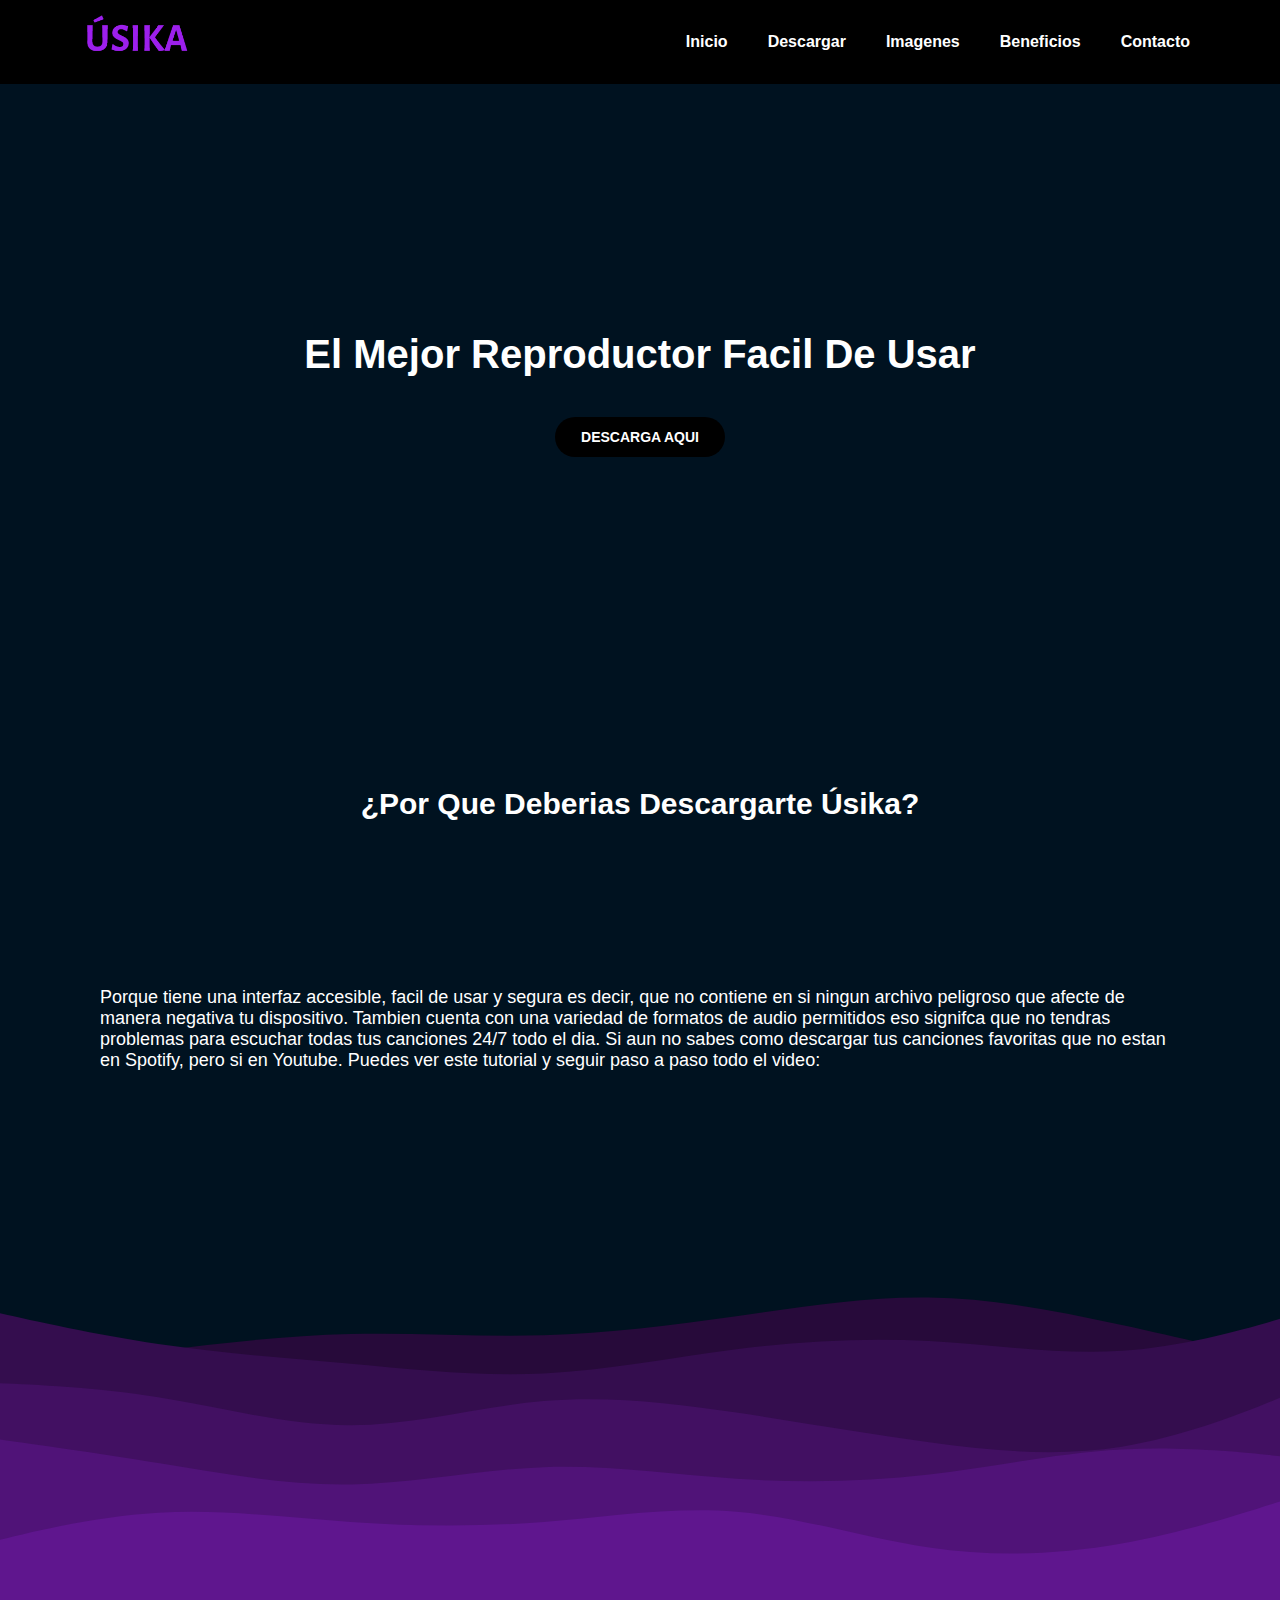
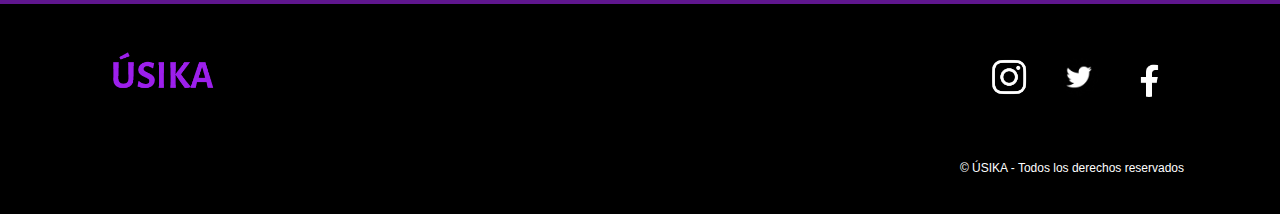
==== commit 60d9bdb5: "Listo para la entrega final" ====
--- a/index.html
+++ b/index.html
@@ -1,5 +1,5 @@
 <!DOCTYPE html>
-<html lang="en">
+<html lang="es">
 <head>
     <meta charset="UTF-8">
     <meta http-equiv="X-UA-Compatible" content="IE=edge">
@@ -37,7 +37,9 @@
         <section class="inicio_section section-small flex btn-section-fondo">
             <h1 class="extend-titulo extend-titulo-text-align extend-titulo-margin text-center inicio_titulo">El Mejor Reproductor
                 Facil De Usar</h1>
-                <button class="inicio_boton btn-white btn-black-fondo">DESCARGA AQUI</button>
+                <a href="index.html">
+                    <button class="inicio_boton btn-white btn-black-fondo">DESCARGA AQUI</button>
+                </a>
         </section>
 
         <section class="inicio_section_2">
--- a/Css/estilos.css
+++ b/Css/estilos.css
@@ -169,9 +169,9 @@
 
 /* estilos para la pagina de INICIO */
 .inicio_boton {
-  font-family: 'Trebuchet MS', 'Lucida Sans Unicode', 'Lucida Grande', 'Lucida Sans', Arial, sans-serif;
+  font-family: 'Segoe UI', Tahoma, Geneva, Verdana, sans-serif;
   font-weight: bold;
-  font-size: 12px;
+  font-size: 14px;
   margin-top: 40px;
   height: 40px;
   width: 170px;
@@ -222,9 +222,9 @@
 }
 
 .descargar_boton {
-  font-family: 'Trebuchet MS', 'Lucida Sans Unicode', 'Lucida Grande', 'Lucida Sans', Arial, sans-serif;
+  font-family: 'Segoe UI', Tahoma, Geneva, Verdana, sans-serif;
   font-weight: bold;
-  font-size: 12px;
+  font-size: 14px;
   margin-top: 15px;
   height: 40px;
   width: 170px;
@@ -284,7 +284,7 @@
   background-color: #001220;
   display: grid;
   grid-template-columns: 100%;
-  grid-template-rows: 400px 300px;
+  grid-template-rows: 100vh 300px;
   justify-content: center;
   align-items: center;
 }
@@ -310,7 +310,7 @@
   background-position: center;
   display: grid;
   grid-template-columns: 100%;
-  grid-template-rows: 400px 250px 400px;
+  grid-template-rows: 100vh 250px 400px;
   justify-items: center;
   align-items: center;
 }
@@ -322,6 +322,72 @@
 .beneficios_parrafo {
   font-size: 18px;
   padding: 30px 60px 0px 60px;
+}
+
+/*Estilos para la pagina de CONTACTO*/
+.contacto_section {
+  background-image: url(../Imagenes/fondodelasection2.svg);
+  background-size: cover;
+  background-position: center;
+  display: grid;
+  grid-template-columns: 50% 50%;
+  grid-template-rows: 40vh 35vh 80vh;
+  grid-template-areas: "ele1 ele1"+ "ele2 ele2"+ "ele3 ele3";
+  justify-items: center;
+  color: white;
+}
+
+.contacto_section_titulo {
+  grid-area: ele1;
+  font-size: 40px;
+  display: flex;
+  flex-direction: row;
+  align-items: flex-end;
+}
+
+.contacto_section_parrafo {
+  grid-area: ele2;
+  padding: 2rem 9rem;
+  text-align: center;
+  font-size: 18px;
+}
+
+.contacto_section_formulario {
+  grid-area: ele3;
+  background-color: rgba(0, 0, 0, 0.6);
+  display: flex;
+  flex-direction: column;
+  border-radius: 15px;
+  padding: 20px 50px;
+  height: 70vh;
+  width: 100vh;
+}
+
+.contacto_section_formulario form .ingresar {
+  border-bottom: 2px solid #adadad;
+  margin: 35px 0px;
+}
+
+.contacto_section_formulario form .ingresar input {
+  border: none;
+  background: none;
+  outline: none;
+  width: 100%;
+  font-size: 20px;
+  padding: 5px 5px;
+  color: #eee;
+}
+
+.contacto_section_formulario form button {
+  height: 45px;
+  width: 100%;
+  font-size: 20px;
+  border: none;
+  color: white;
+  background-color: #9E1FED;
+  border-radius: 20px;
 }
 
 /*RESPONSIVE para el HEADER*/
@@ -584,9 +650,6 @@
   .beneficios_parrafo {
     padding: 30px 30px 0px 30px;
   }
-  .beneficios_section {
-    margin: 0px 5px;
-  }
 }
 
 @media screen and (max-width: 320px) {
@@ -606,4 +669,57 @@
     grid-template-rows: 200px 900px 400px;
   }
 }
+
+/* RESPONSIVE para dispositivos de 768px de ancho para la pagina de Contacto*/
+@media screen and (max-width: 1024px) {
+  .contacto_section {
+    grid-template-rows: 40vh 30vh 90vh;
+  }
+  .contacto_section_parrafo {
+    padding: 2rem 7rem;
+  }
+  .contacto_section_formulario {
+    height: 80vh;
+    width: 100vh;
+  }
+}
+
+@media screen and (max-width: 425px) {
+  .contacto_section {
+    grid-template-rows: 40vh 40vh 90vh;
+  }
+  .contacto_section_parrafo {
+    padding: 2rem 4rem;
+  }
+  .contacto_section_formulario {
+    height: 80vh;
+    width: 70vh;
+  }
+}
+
+@media screen and (max-width: 375px) {
+  .contacto_section {
+    grid-template-rows: 40vh 40vh 90vh;
+  }
+  .contacto_section_parrafo {
+    padding: 2rem 2rem;
+  }
+  .contacto_section_formulario {
+    height: 80vh;
+    width: 60vh;
+  }
+}
+
+@media screen and (max-width: 320px) {
+  .contacto_section {
+    grid-template-rows: 40vh 50vh 90vh;
+  }
+  .contacto_section_parrafo {
+    padding: 2rem 2rem;
+  }
+  .contacto_section_formulario {
+    height: 80vh;
+    width: 50vh;
+  }
+}
 /*# sourceMappingURL=estilos.css.map */